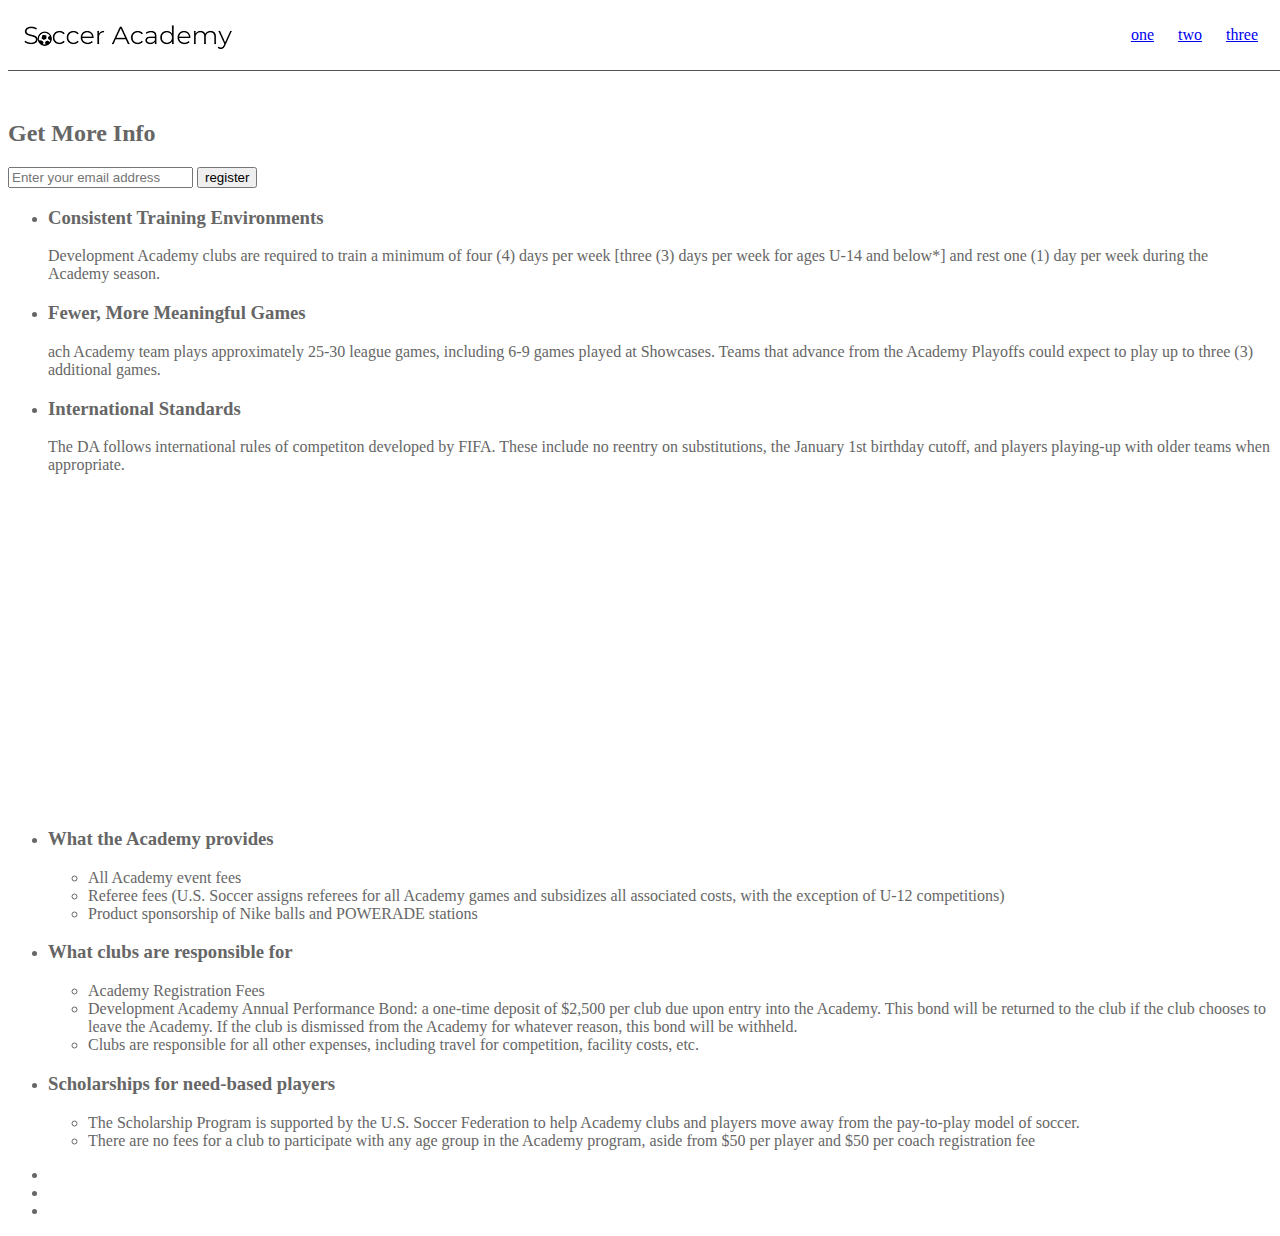
==== Responsive_Web_Design/Landing_Page/index.html @ 5cb4556f "feat: Add structure for Landing Page" ====
<!DOCTYPE html>
<html lang="en">
<head>
    <meta charset="UTF-8">
    <meta name="viewport" content="width=device-width, initial-scale=1.0">
    <meta http-equiv="X-UA-Compatible" content="ie=edge">
    
    <title>Document</title>
    <link rel="stylesheet" type="text/css" href="style.css">
</head>
<body>
    <header id="header" class="header">
        <div class="logo">
            <img src="logo.png" alt="logo" id="header-img">
        </div>
        <nav id="nav-bar" class="nav-bar">
            <ul>
                <li><a href="#" class="nav-link">one</a></li>
                <li><a href="#" class="nav-link">two</a></li>
                <li><a href="#" class="nav-link">three</a></li>
            </ul>
        </nav>
    </header>
    <main class="main">
        <section>
            <h2>Get More Info</h2>
            <form id="form" action="https://www.freecodecamp.com/email-submit" method="POST">
                <input type="email" id="email" placeholder="Enter your email address" required>
                <input type="submit" id="submit" value="register">
            </form>
        </section>
        <div>
            <ul>
                <li>
                    <div>
                        <h3>Consistent Training Environments</h3>
                        <p>Development Academy clubs are required to train a minimum of four (4) days per week [three (3) days per week for ages U-14 and below*] and rest one (1) day per week during the Academy season.</p>
                    </div>
                </li>
                <li>
                    <div>
                        <h3>Fewer, More Meaningful Games</h3>
                        <p>ach Academy team plays approximately 25-30 league games, including 6-9 games played at Showcases. Teams that advance from the Academy Playoffs could expect to play up to three (3) additional games.</p>
                    </div>
                </li>
                <li>
                    <div>
                        <h3>International Standards</h3>
                        <p>The DA follows international rules of competiton developed by FIFA. These include no reentry on substitutions, the January 1st birthday cutoff, and players playing-up with older teams when appropriate.</p>
                    </div>
                </li>
            </ul>
        </div>
        <div>           
            <iframe id="video" width="560" height="315" src="https://www.youtube.com/embed/M3QyrB-0-Ho" frameborder="0" allow="accelerometer; autoplay; encrypted-media; gyroscope; picture-in-picture" allowfullscreen></iframe>
        </div>
        <div>
            <ul>
                <li>
                    <div>
                        <h3>What the Academy provides</h3>
                        <ul>
                            <li>All Academy event fees</li>
                            <li>Referee fees (U.S. Soccer assigns referees for all Academy games and subsidizes all associated costs, with the exception of U-12 competitions)</li>
                            <li>Product sponsorship of Nike balls and POWERADE stations</li>
                        </ul>
                    </div>
                </li>
                <li>
                    <div>
                        <h3>What clubs are responsible for</h3>
                        <ul>
                            <li>Academy Registration Fees</li>
                            <li>Development Academy Annual Performance Bond: a one-time deposit of $2,500 per club due upon entry into the Academy. This bond will be returned to the club if the club chooses to leave the Academy. If the club is dismissed from the Academy for whatever reason, this bond will be withheld.</li>
                            <li>Clubs are responsible for all other expenses, including travel for competition, facility costs, etc.</li>
                        </ul>
                        
                    </div>
                </li>
                <li>
                    <div>
                        <h3>Scholarships for need-based players</h3>
                        <ul>
                            <li>The Scholarship Program is supported by the U.S. Soccer Federation to help Academy clubs and players move away from the pay-to-play model of soccer.</li>
                            <li>There are no fees for a club to participate with any age group in the Academy program, aside from $50 per player and $50 per coach registration fee</li>
                        </ul>
                    </div>
                </li>
            </ul>
        </div>
    </main>
    <footer>
        <ul>
            <li></li>
            <li></li>
            <li></li>
        </ul>
    </footer>
</body>
</html>
---- Responsive_Web_Design/Landing_Page/style.css ----
html {
    box-sizing: border-box;
    font-size: 62.5%;
  }

  body {
      font-size: 1.6rem;
      color: #666;
  }

  *, *:before, *:after {
    box-sizing: inherit;
  }

  .header {
      overflow: hidden;
      position: fixed;
      top: 0;
      width: 100%;
      display: flex;
      justify-content: space-between;
      background-color: #fff;
      border-bottom: rgb(83, 83, 83) solid 1px;
  }

.logo {
    margin-top: 2rem;
}

.nav-bar ul {
    list-style-type: none;
    margin-right: 2rem;
}

.nav-bar ul li {
    text-align: center;
    margin: 0 auto;
    padding: 1rem;
    display: inline-block;
}

  .main {
      margin-top: 120px; /* Add a top margin to avoid content overlay */
  }
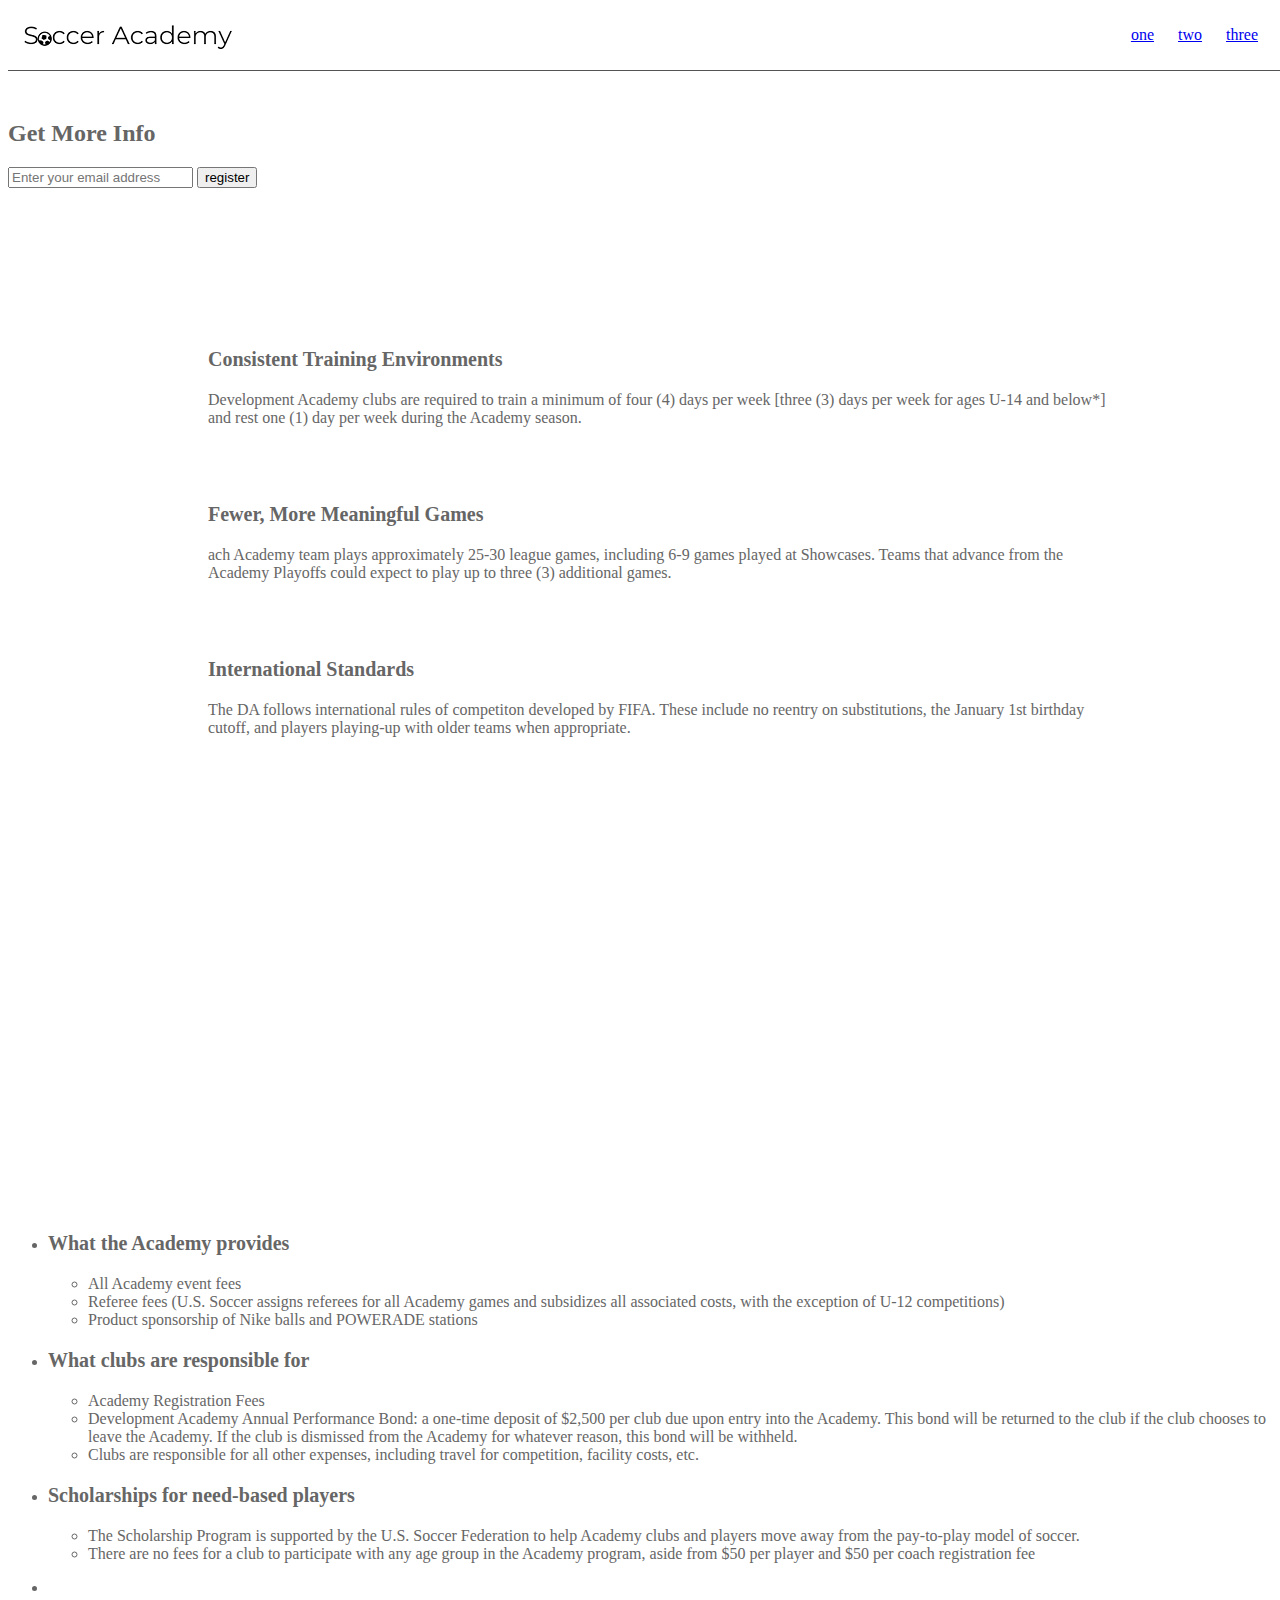
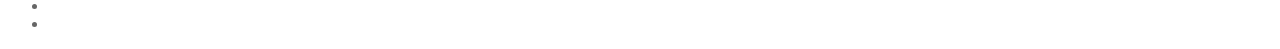
==== commit 17027c68: "feat: Implement info section" ====
--- a/Responsive_Web_Design/Landing_Page/index.html
+++ b/Responsive_Web_Design/Landing_Page/index.html
@@ -7,6 +7,9 @@
     
     <title>Document</title>
     <link rel="stylesheet" type="text/css" href="style.css">
+    <link rel="stylesheet" href="https://use.fontawesome.com/releases/v5.7.1/css/all.css" integrity="sha384-fnmOCqbTlWIlj8LyTjo7mOUStjsKC4pOpQbqyi7RrhN7udi9RwhKkMHpvLbHG9Sr" crossorigin="anonymous">
+
+
 </head>
 <body>
     <header id="header" class="header">
@@ -29,32 +32,41 @@
                 <input type="submit" id="submit" value="register">
             </form>
         </section>
-        <div>
+        <section id="info" class="info">
             <ul>
-                <li>
+                <li class="info-list">
+                    <div class="info-icon">
+                        <i class="fab fa-font-awesome-flag"></i>
+                    </div>
                     <div>
                         <h3>Consistent Training Environments</h3>
                         <p>Development Academy clubs are required to train a minimum of four (4) days per week [three (3) days per week for ages U-14 and below*] and rest one (1) day per week during the Academy season.</p>
+                    </div>            
+                </li>
+                <li class="info-list">
+                    <div class="info-icon">
+                        <i class="fas fa-futbol"></i>
                     </div>
-                </li>
-                <li>
                     <div>
                         <h3>Fewer, More Meaningful Games</h3>
                         <p>ach Academy team plays approximately 25-30 league games, including 6-9 games played at Showcases. Teams that advance from the Academy Playoffs could expect to play up to three (3) additional games.</p>
                     </div>
                 </li>
-                <li>
+                <li class="info-list">
+                    <div class="info-icon">
+                        <i class="fas fa-globe-americas"></i>
+                    </div>
                     <div>
                         <h3>International Standards</h3>
                         <p>The DA follows international rules of competiton developed by FIFA. These include no reentry on substitutions, the January 1st birthday cutoff, and players playing-up with older teams when appropriate.</p>
                     </div>
                 </li>
             </ul>
-        </div>
-        <div>           
+        </section>
+        <section id="demo">           
             <iframe id="video" width="560" height="315" src="https://www.youtube.com/embed/M3QyrB-0-Ho" frameborder="0" allow="accelerometer; autoplay; encrypted-media; gyroscope; picture-in-picture" allowfullscreen></iframe>
-        </div>
-        <div>
+        </section>
+        <section id="cost">
             <ul>
                 <li>
                     <div>
@@ -87,7 +99,7 @@
                     </div>
                 </li>
             </ul>
-        </div>
+        </section>
     </main>
     <footer>
         <ul>
--- a/Responsive_Web_Design/Landing_Page/style.css
+++ b/Responsive_Web_Design/Landing_Page/style.css
@@ -10,6 +10,10 @@
 
   *, *:before, *:after {
     box-sizing: inherit;
+  }
+
+  h3 {
+    font-size: 2rem;
   }
 
   .header {
@@ -41,4 +45,32 @@
 
   .main {
       margin-top: 120px; /* Add a top margin to avoid content overlay */
-  }+  }
+
+  .info {
+    width: 100%;
+    margin: 10rem auto;
+    max-width: 1024px;
+  }
+
+  .info ul {
+      list-style-type: none;
+      padding: 2rem;
+  }
+  
+  .info-list {
+    display: flex;
+    width: 100%;
+    
+  }
+
+  .info-list div {
+    padding: 2rem;
+  }
+
+  .info-icon {
+      font-size: 10rem;
+      color: #0255A5;
+      padding: 2rem;
+  }
+
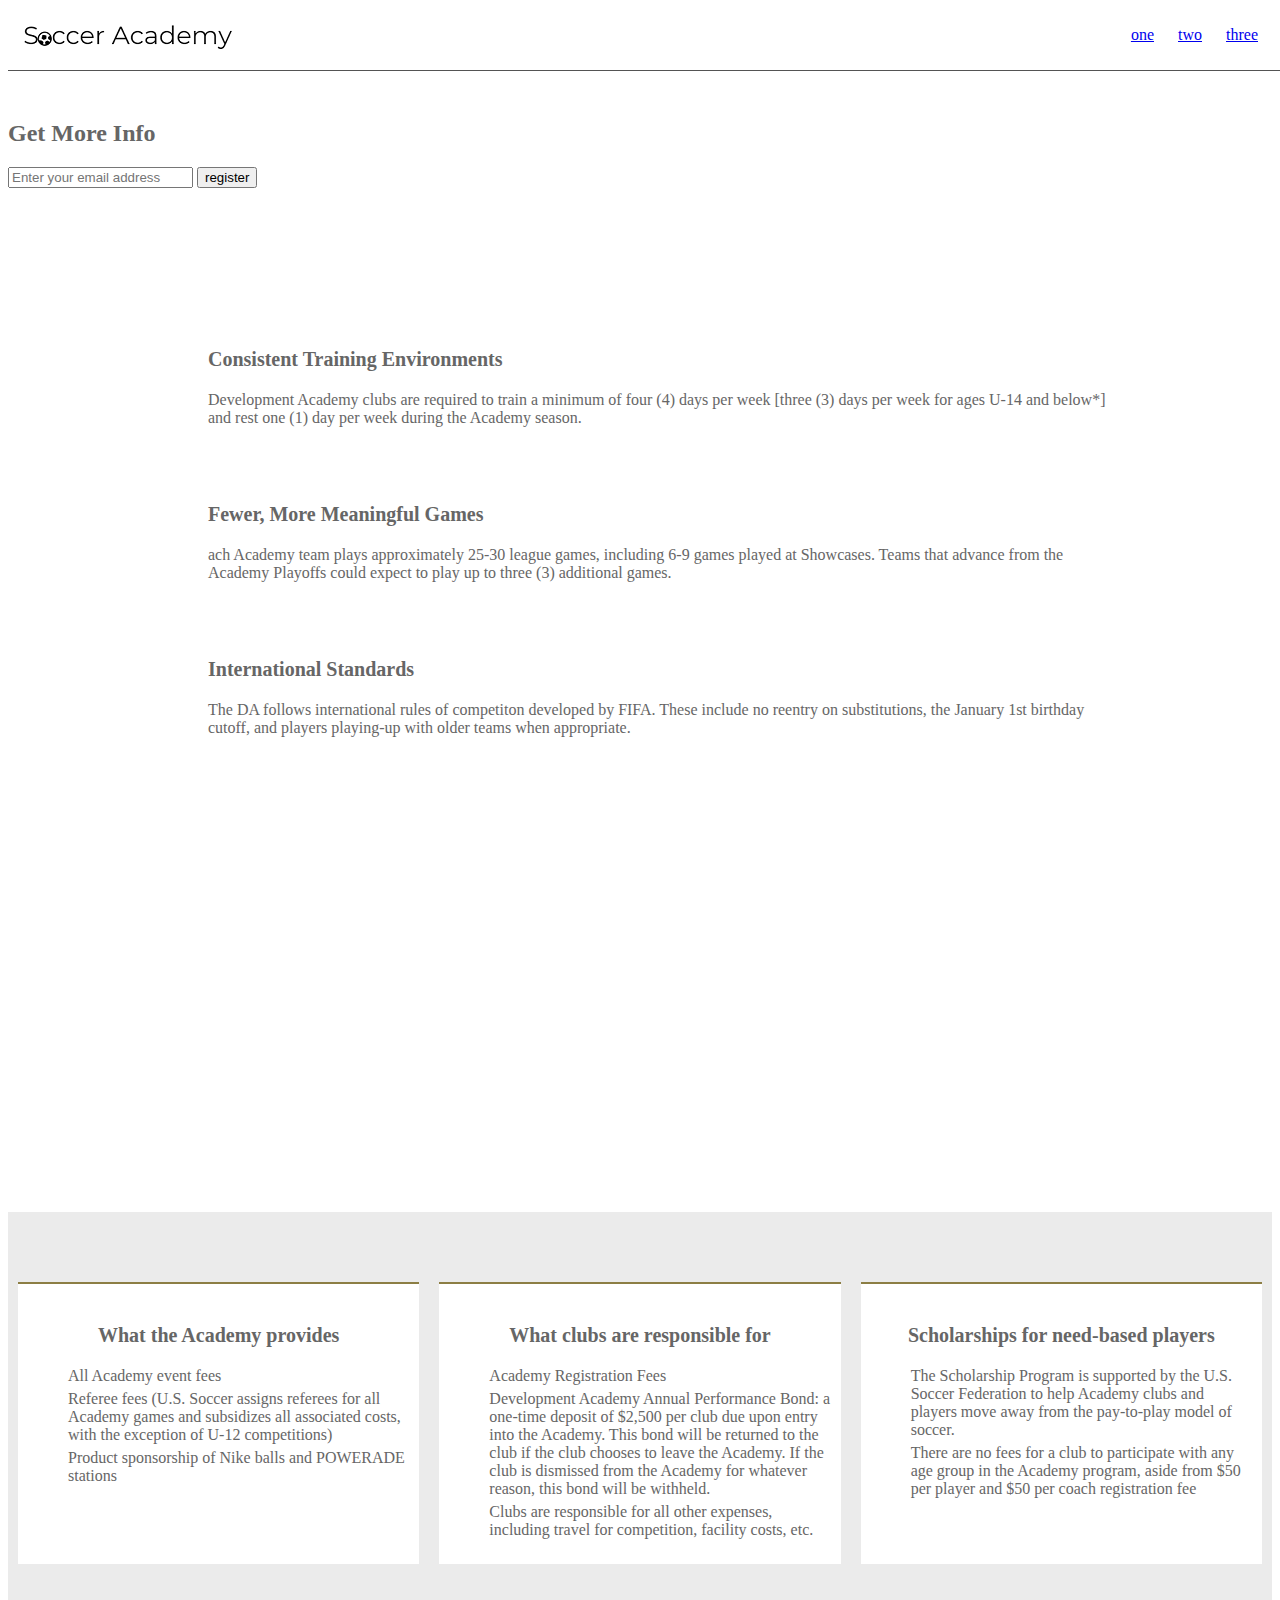
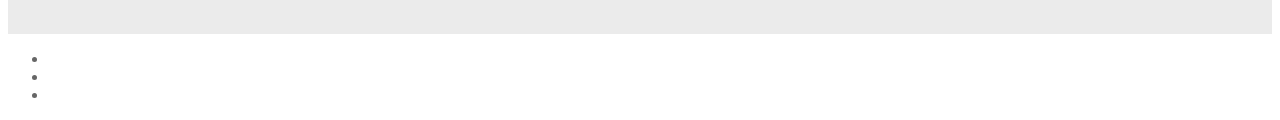
==== commit 2cea728b: "feat: Implement Cost Section" ====
--- a/Responsive_Web_Design/Landing_Page/index.html
+++ b/Responsive_Web_Design/Landing_Page/index.html
@@ -66,9 +66,9 @@
         <section id="demo">           
             <iframe id="video" width="560" height="315" src="https://www.youtube.com/embed/M3QyrB-0-Ho" frameborder="0" allow="accelerometer; autoplay; encrypted-media; gyroscope; picture-in-picture" allowfullscreen></iframe>
         </section>
-        <section id="cost">
-            <ul>
-                <li>
+        <section id="cost" class="cost">
+            <ul class="cost-list">
+                <li class="cost-list-item">
                     <div>
                         <h3>What the Academy provides</h3>
                         <ul>
@@ -78,7 +78,7 @@
                         </ul>
                     </div>
                 </li>
-                <li>
+                <li class="cost-list-item">
                     <div>
                         <h3>What clubs are responsible for</h3>
                         <ul>
@@ -89,7 +89,7 @@
                         
                     </div>
                 </li>
-                <li>
+                <li class="cost-list-item">
                     <div>
                         <h3>Scholarships for need-based players</h3>
                         <ul>
--- a/Responsive_Web_Design/Landing_Page/style.css
+++ b/Responsive_Web_Design/Landing_Page/style.css
@@ -17,14 +17,14 @@
   }
 
   .header {
-      overflow: hidden;
-      position: fixed;
-      top: 0;
-      width: 100%;
-      display: flex;
-      justify-content: space-between;
-      background-color: #fff;
-      border-bottom: rgb(83, 83, 83) solid 1px;
+    overflow: hidden;
+    position: fixed;
+    top: 0;
+    width: 100%;
+    display: flex;
+    justify-content: space-between;
+    background-color: #fff;
+    border-bottom: rgb(83, 83, 83) solid 1px;
   }
 
 .logo {
@@ -44,7 +44,7 @@
 }
 
   .main {
-      margin-top: 120px; /* Add a top margin to avoid content overlay */
+    margin-top: 120px; /* Add a top margin to avoid content overlay */
   }
 
   .info {
@@ -54,8 +54,8 @@
   }
 
   .info ul {
-      list-style-type: none;
-      padding: 2rem;
+    list-style-type: none;
+    padding: 2rem;
   }
   
   .info-list {
@@ -69,8 +69,42 @@
   }
 
   .info-icon {
-      font-size: 10rem;
-      color: #0255A5;
-      padding: 2rem;
+    font-size: 10rem;
+    color: #0255A5;
+    padding: 2rem;
   }
 
+  .cost {
+    width: 100%;
+  }
+
+  .cost ul {
+    list-style-type: none;
+  }
+
+  .cost-list {
+    display: flex;
+    flex-wrap: wrap;
+    flex-direction: row;
+    margin: auto;
+    width: 100%;
+    background-color: #EBEBEB;
+    padding: 6rem 0;
+  }
+
+  .cost-list-item {
+    max-width: calc(100% / 3 - 2rem) ;
+    background-color: #fff;
+    padding: 2rem 1rem;
+    border-top: 2px solid #8C7E44;
+    margin: 1rem;
+  }
+
+  .cost-list-item h3 {
+    text-align: center;
+  }
+
+  .cost-list-item ul li {
+    margin: .5rem 0;
+  }
+
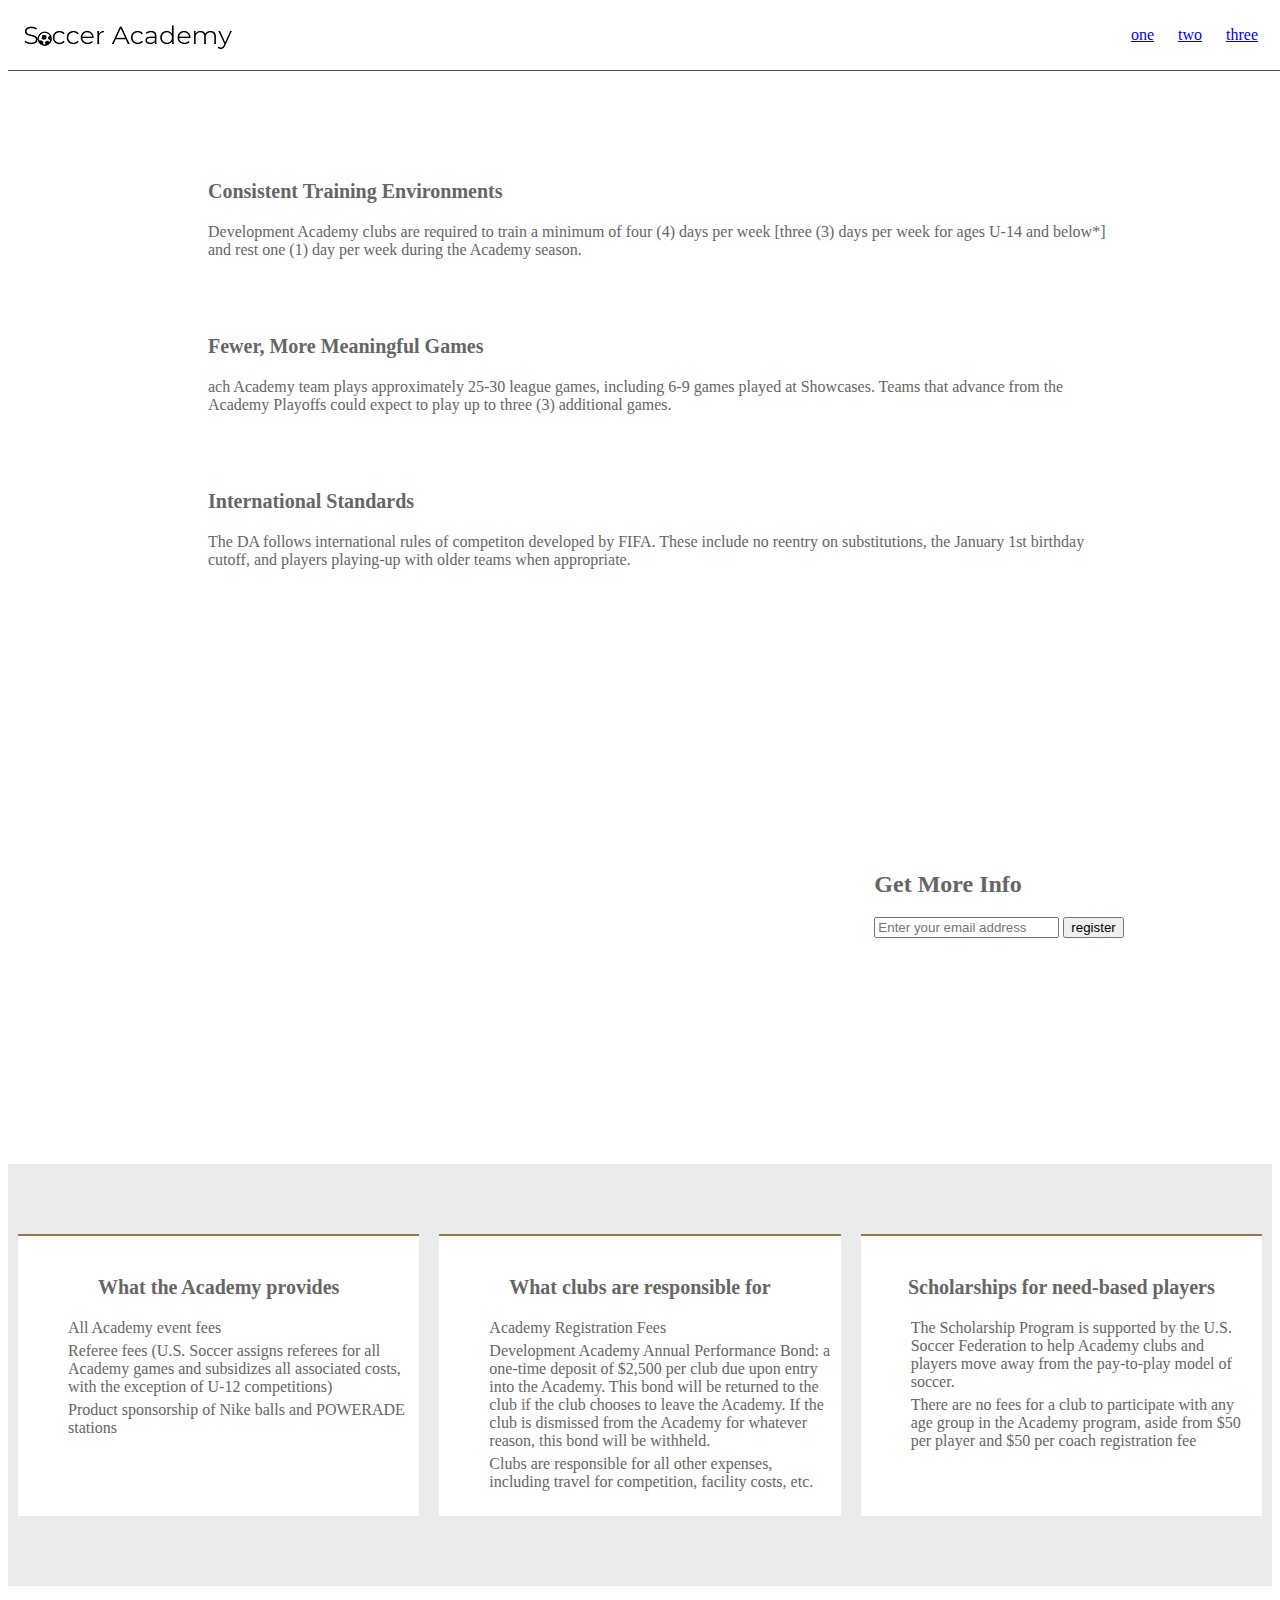
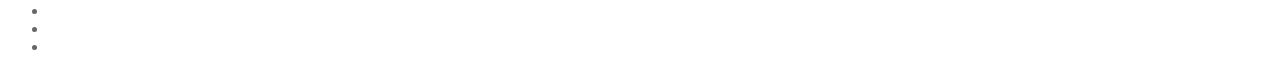
==== commit 6f6ebb32: "feat: Implement Contact Section" ====
--- a/Responsive_Web_Design/Landing_Page/index.html
+++ b/Responsive_Web_Design/Landing_Page/index.html
@@ -25,13 +25,7 @@
         </nav>
     </header>
     <main class="main">
-        <section>
-            <h2>Get More Info</h2>
-            <form id="form" action="https://www.freecodecamp.com/email-submit" method="POST">
-                <input type="email" id="email" placeholder="Enter your email address" required>
-                <input type="submit" id="submit" value="register">
-            </form>
-        </section>
+        
         <section id="info" class="info">
             <ul>
                 <li class="info-list">
@@ -63,9 +57,19 @@
                 </li>
             </ul>
         </section>
-        <section id="demo">           
-            <iframe id="video" width="560" height="315" src="https://www.youtube.com/embed/M3QyrB-0-Ho" frameborder="0" allow="accelerometer; autoplay; encrypted-media; gyroscope; picture-in-picture" allowfullscreen></iframe>
-        </section>
+        <div class="contact">
+            <section id="demo" class="demo">           
+                <iframe id="video" width="560" height="315" src="https://www.youtube.com/embed/M3QyrB-0-Ho" frameborder="0" allow="accelerometer; autoplay; encrypted-media; gyroscope; picture-in-picture" allowfullscreen></iframe>
+            </section>
+            <section class="form">
+                <h2>Get More Info</h2>
+                <form id="form" action="https://www.freecodecamp.com/email-submit" method="POST">
+                    <input type="email" id="email" placeholder="Enter your email address" required>
+                    <input type="submit" id="submit" value="register">
+                </form>
+            </section>
+        </div>
+        
         <section id="cost" class="cost">
             <ul class="cost-list">
                 <li class="cost-list-item">
--- a/Responsive_Web_Design/Landing_Page/style.css
+++ b/Responsive_Web_Design/Landing_Page/style.css
@@ -108,3 +108,20 @@
     margin: .5rem 0;
   }
 
+  .contact {
+    display: flex;
+    flex-wrap: wrap;
+    justify-content: space-evenly;
+    align-items: center;
+    margin: 10rem 1rem;
+
+  }
+
+  .demo {
+    margin: 1rem;
+  }
+
+  .form {
+    justify-self: end;
+  }
+
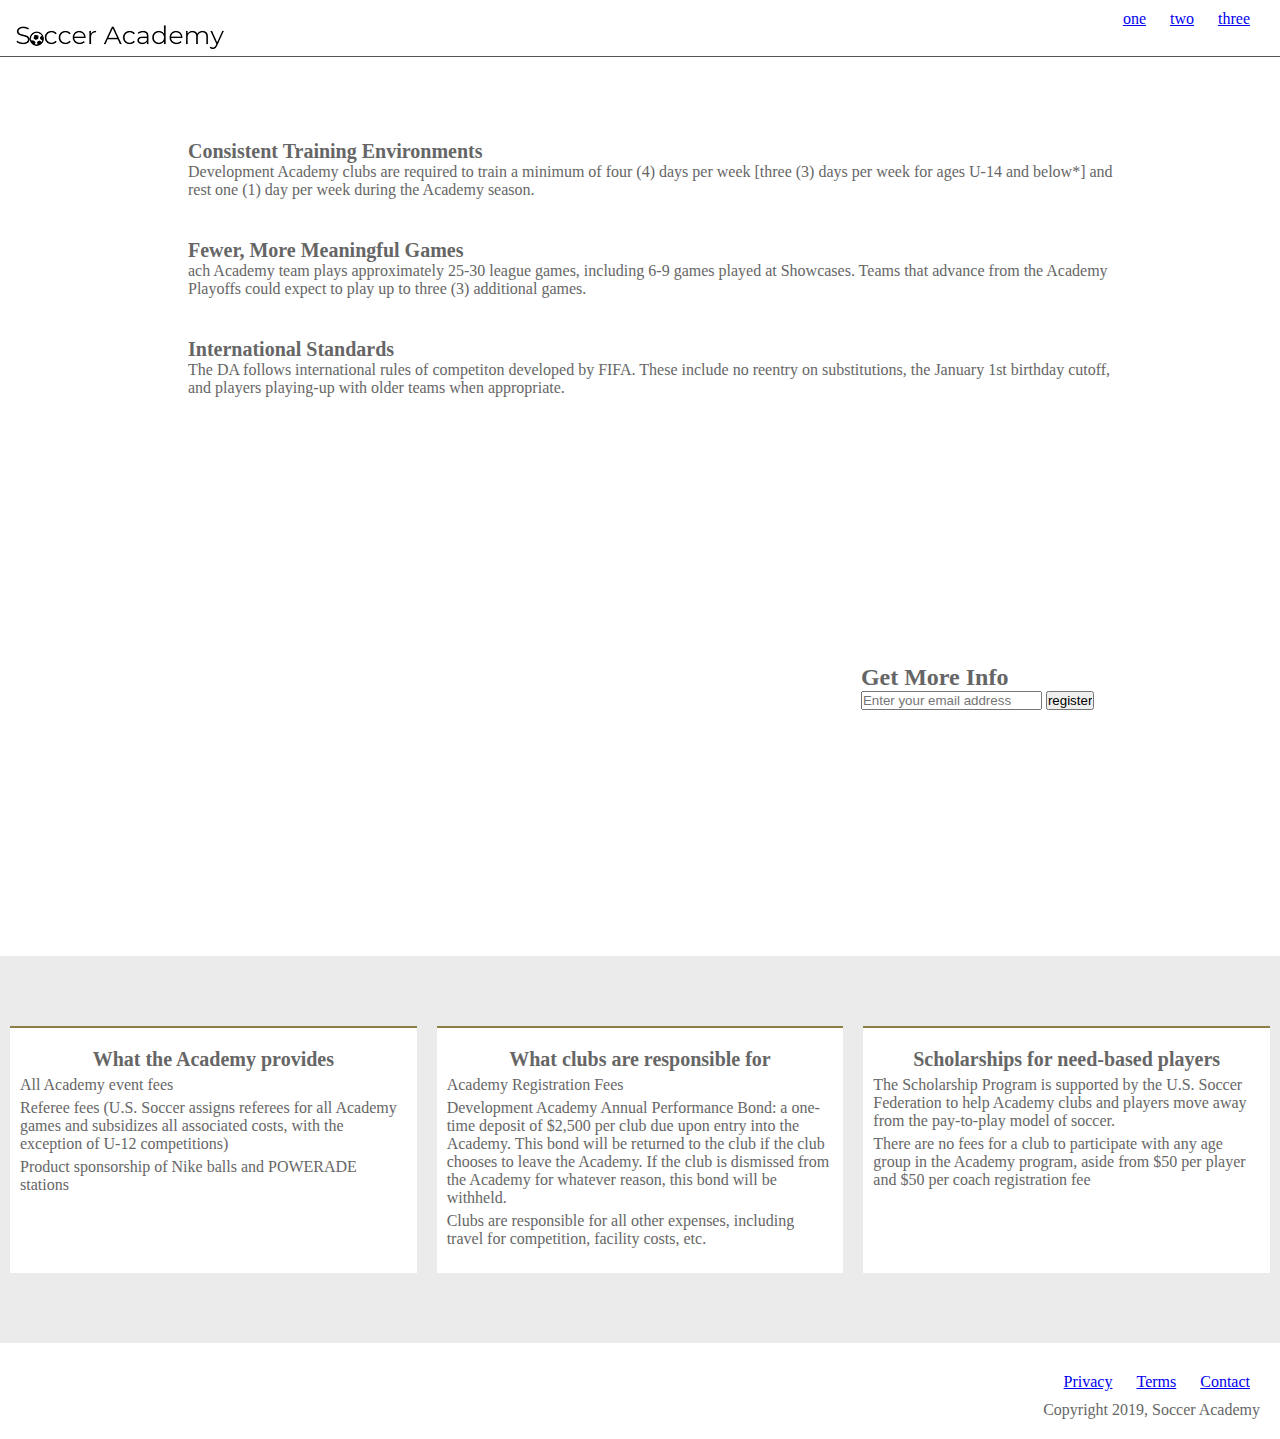
==== commit 9f50606f: "feat: Implement footer" ====
--- a/Responsive_Web_Design/Landing_Page/index.html
+++ b/Responsive_Web_Design/Landing_Page/index.html
@@ -106,11 +106,12 @@
         </section>
     </main>
     <footer>
-        <ul>
-            <li></li>
-            <li></li>
-            <li></li>
+        <ul class="footer-links">
+            <li><a href="#">Privacy</a></li>
+            <li><a href="#">Terms</a></li>
+            <li><a href="#">Contact</a></li>
         </ul>
+        <p>Copyright 2019, Soccer Academy</p>
     </footer>
 </body>
 </html>--- a/Responsive_Web_Design/Landing_Page/style.css
+++ b/Responsive_Web_Design/Landing_Page/style.css
@@ -1,3 +1,8 @@
+* {
+  margin: 0;
+  padding: 0;
+}
+
 html {
     box-sizing: border-box;
     font-size: 62.5%;
@@ -6,6 +11,7 @@
   body {
       font-size: 1.6rem;
       color: #666;
+      background-color: #fff;
   }
 
   *, *:before, *:after {
@@ -51,11 +57,12 @@
     width: 100%;
     margin: 10rem auto;
     max-width: 1024px;
+    background-color: #fff;
   }
 
   .info ul {
     list-style-type: none;
-    padding: 2rem;
+    padding: 0;
   }
   
   .info-list {
@@ -108,20 +115,48 @@
     margin: .5rem 0;
   }
 
+  @media only screen and (max-width: 800px) {
+    .cost-list {
+      flex-direction: column;
+      width: 100%;
+    }
+
+    .cost-list-item {
+      width: 100%;
+      max-width: calc(100% - 2rem) ;
+      margin: 1rem;
+    }
+  }
+
   .contact {
     display: flex;
     flex-wrap: wrap;
-    justify-content: space-evenly;
+    max-width: 1024px;
+    justify-content: space-around;
     align-items: center;
-    margin: 10rem 1rem;
-
+    margin: 10rem auto;
+    background-color: #fff;
   }
 
   .demo {
-    margin: 1rem;
+    margin: 1rem 0;
   }
 
   .form {
     justify-self: end;
   }
 
+  footer {
+    padding: 2rem;
+    text-align: right;
+  }
+
+  .footer-links {
+    list-style-type: none;
+  }
+
+  .footer-links li {
+    display: inline-block;
+    padding: 1rem;
+  }
+
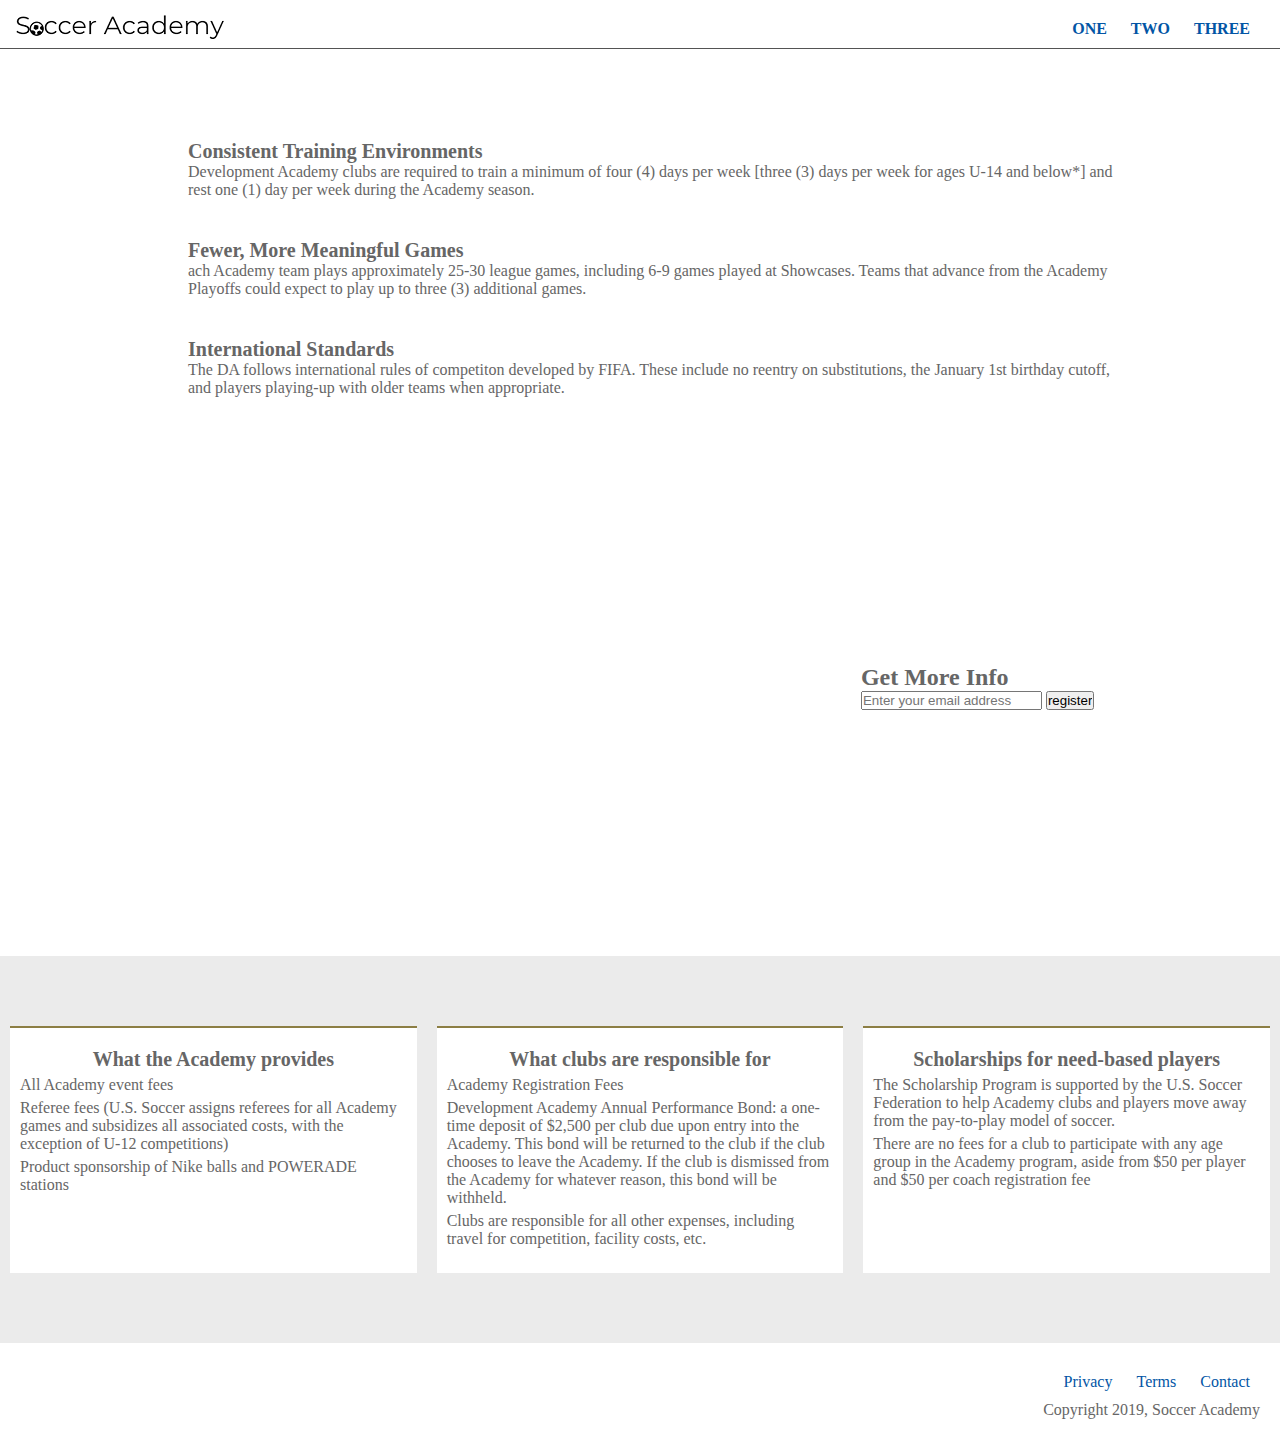
==== commit 8e46f567: "feat: style links" ====
--- a/Responsive_Web_Design/Landing_Page/index.html
+++ b/Responsive_Web_Design/Landing_Page/index.html
@@ -13,16 +13,18 @@
 </head>
 <body>
     <header id="header" class="header">
-        <div class="logo">
-            <img src="logo.png" alt="logo" id="header-img">
-        </div>
-        <nav id="nav-bar" class="nav-bar">
-            <ul>
-                <li><a href="#" class="nav-link">one</a></li>
-                <li><a href="#" class="nav-link">two</a></li>
-                <li><a href="#" class="nav-link">three</a></li>
-            </ul>
-        </nav>
+        <div class="header-wrapper">
+            <div class="logo">
+                    <img src="logo.png" alt="logo" id="header-img">
+                </div>
+                <nav id="nav-bar" class="nav-bar">
+                    <ul>
+                        <li><a href="#" class="nav-link">one</a></li>
+                        <li><a href="#" class="nav-link">two</a></li>
+                        <li><a href="#" class="nav-link">three</a></li>
+                    </ul>
+                </nav>
+        </div>  
     </header>
     <main class="main">
         
--- a/Responsive_Web_Design/Landing_Page/style.css
+++ b/Responsive_Web_Design/Landing_Page/style.css
@@ -22,24 +22,39 @@
     font-size: 2rem;
   }
 
+  a {
+    color: #0255A5;
+    text-decoration: none;
+  }
+
   .header {
     overflow: hidden;
     position: fixed;
     top: 0;
-    width: 100%;
-    display: flex;
-    justify-content: space-between;
+    width: 100%;  
     background-color: #fff;
     border-bottom: rgb(83, 83, 83) solid 1px;
   }
 
+  .header-wrapper {
+    max-width: 2000px;
+    margin: 0 auto;
+    display: flex;
+    justify-content: space-between;
+  }
+
 .logo {
-    margin-top: 2rem;
+    margin-top: 1rem;
+}
+
+.nav-bar {
+  margin-top: 1rem;
 }
 
 .nav-bar ul {
     list-style-type: none;
     margin-right: 2rem;
+    vertical-align: bottom;
 }
 
 .nav-bar ul li {
@@ -47,6 +62,16 @@
     margin: 0 auto;
     padding: 1rem;
     display: inline-block;
+}
+
+.nav-bar a {
+  text-transform: uppercase;
+  font-weight: 700;
+  
+}
+
+.nav-bar a:hover {
+  text-decoration: underline;
 }
 
   .main {
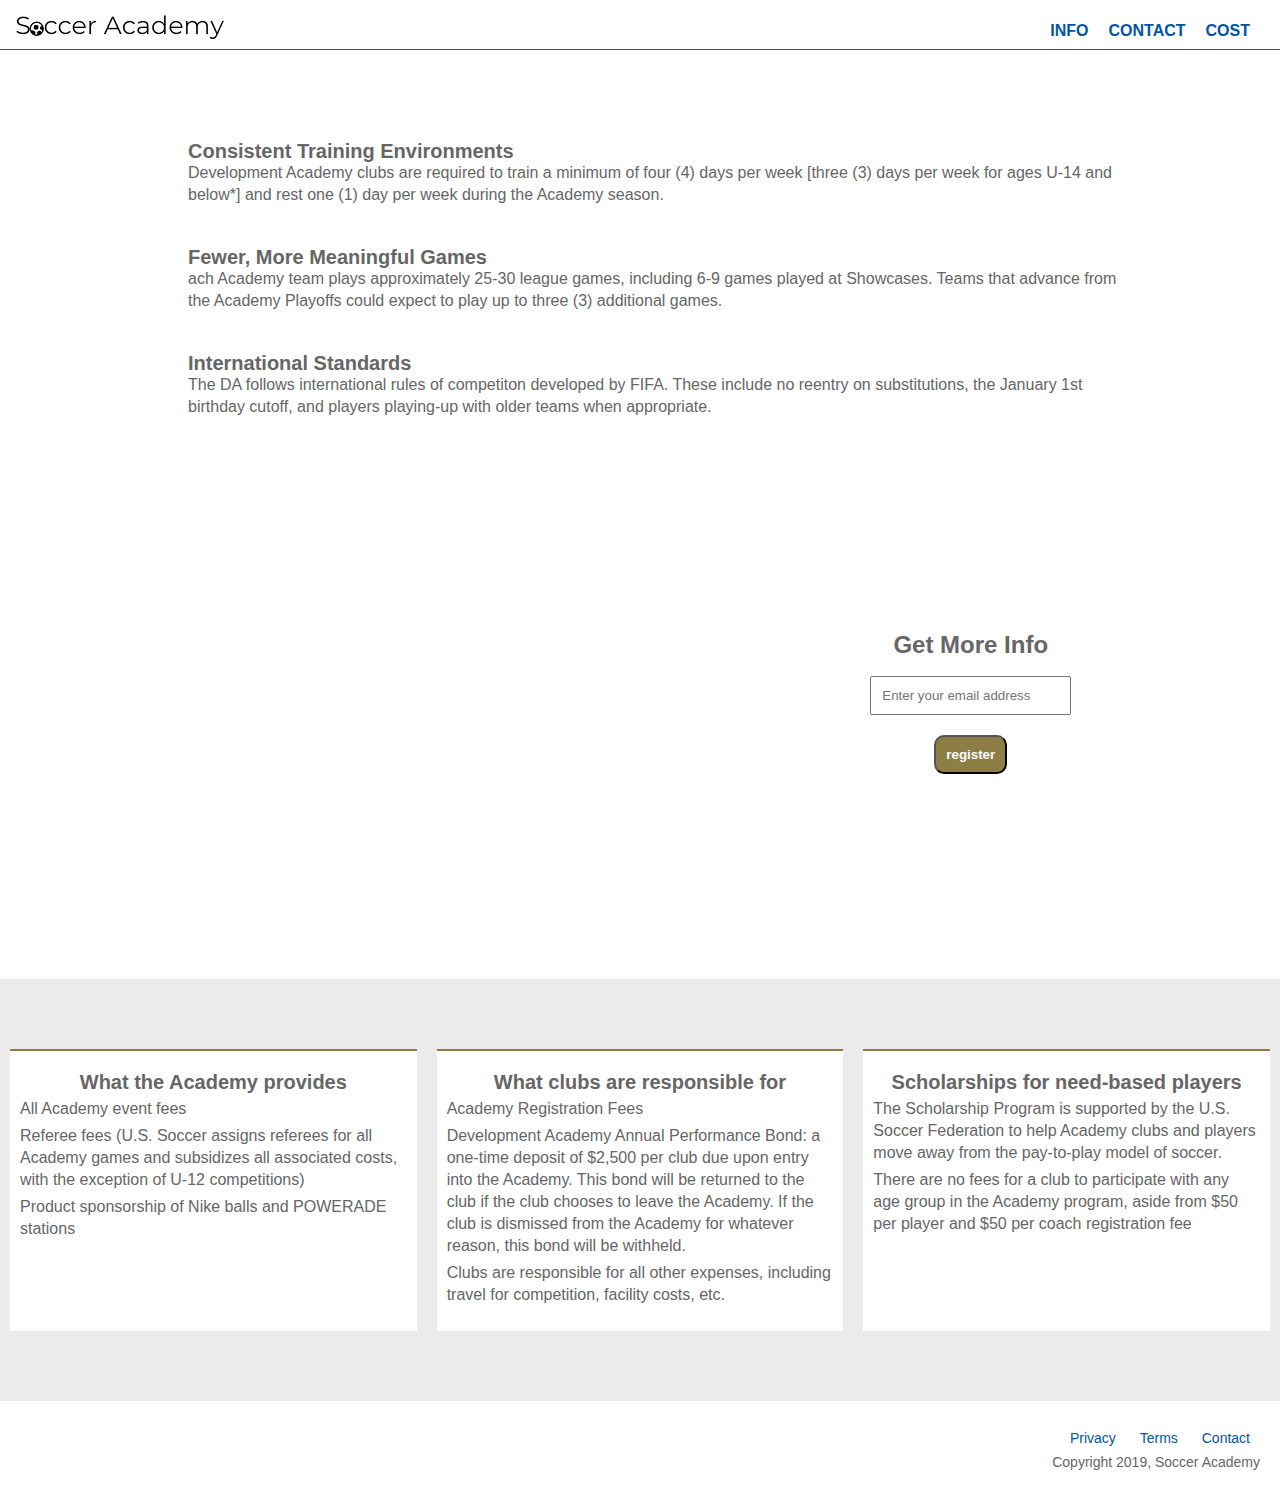
==== commit 8d8eafd0: "feat: make menu responsive" ====
--- a/Responsive_Web_Design/Landing_Page/index.html
+++ b/Responsive_Web_Design/Landing_Page/index.html
@@ -5,7 +5,7 @@
     <meta name="viewport" content="width=device-width, initial-scale=1.0">
     <meta http-equiv="X-UA-Compatible" content="ie=edge">
     
-    <title>Document</title>
+    <title>Soccer Academy</title>
     <link rel="stylesheet" type="text/css" href="style.css">
     <link rel="stylesheet" href="https://use.fontawesome.com/releases/v5.7.1/css/all.css" integrity="sha384-fnmOCqbTlWIlj8LyTjo7mOUStjsKC4pOpQbqyi7RrhN7udi9RwhKkMHpvLbHG9Sr" crossorigin="anonymous">
 
@@ -19,13 +19,18 @@
                 </div>
                 <nav id="nav-bar" class="nav-bar">
                     <ul>
-                        <li><a href="#" class="nav-link">one</a></li>
-                        <li><a href="#" class="nav-link">two</a></li>
-                        <li><a href="#" class="nav-link">three</a></li>
+                        <li><button class="menu-btn" onclick="document.getElementById('header').style.height == '200px' ? document.getElementById('header').style.height = '50px' : document.getElementById('header').style.height = '200px';">menu</button></li>
+                        <li><a href="#info" class="nav-link">info</a></li>
+                        <li><a href="#contact" class="nav-link">contact</a></li>
+                        <li><a href="#cost" class="nav-link">cost</a></li>
                     </ul>
                 </nav>
+
+                
         </div>  
     </header>
+
+    
     <main class="main">
         
         <section id="info" class="info">
@@ -58,16 +63,17 @@
                     </div>
                 </li>
             </ul>
-        </section>
-        <div class="contact">
+        </section>  
+
+        <div class="contact" id="contact">
             <section id="demo" class="demo">           
                 <iframe id="video" width="560" height="315" src="https://www.youtube.com/embed/M3QyrB-0-Ho" frameborder="0" allow="accelerometer; autoplay; encrypted-media; gyroscope; picture-in-picture" allowfullscreen></iframe>
             </section>
             <section class="form">
                 <h2>Get More Info</h2>
                 <form id="form" action="https://www.freecodecamp.com/email-submit" method="POST">
-                    <input type="email" id="email" placeholder="Enter your email address" required>
-                    <input type="submit" id="submit" value="register">
+                    <div><input type="email" id="email" name="email" placeholder="Enter your email address" required></div>
+                    <div><input type="submit" name="submit" id="submit" value="register"></div>
                 </form>
             </section>
         </div>
--- a/Responsive_Web_Design/Landing_Page/style.css
+++ b/Responsive_Web_Design/Landing_Page/style.css
@@ -12,6 +12,8 @@
       font-size: 1.6rem;
       color: #666;
       background-color: #fff;
+      font-family: 'Lato', sans-serif;
+      line-height: 2.2rem;
   }
 
   *, *:before, *:after {
@@ -34,6 +36,7 @@
     width: 100%;  
     background-color: #fff;
     border-bottom: rgb(83, 83, 83) solid 1px;
+    height: 50px;
   }
 
   .header-wrapper {
@@ -55,6 +58,8 @@
     list-style-type: none;
     margin-right: 2rem;
     vertical-align: bottom;
+    display: flex;
+    flex-direction: row;
 }
 
 .nav-bar ul li {
@@ -70,6 +75,16 @@
   
 }
 
+.menu-btn {
+  border: none;
+  background-color: transparent;
+  text-transform: uppercase;
+  font-weight: 700;
+  color: #0255A5;
+  cursor: pointer;
+  display: none;
+}
+
 .nav-bar a:hover {
   text-decoration: underline;
 }
@@ -150,6 +165,28 @@
       width: 100%;
       max-width: calc(100% - 2rem) ;
       margin: 1rem;
+    }
+
+    .nav-bar {
+      position: relative;
+    }
+
+    .nav-bar ul {
+      flex-direction: column;
+      position: absolute;
+      top: 0;
+      right: 100%;
+    }
+
+    .menu-btn {
+      display: block;
+    }
+
+  }
+
+  @media only screen and (min-width: 801px) { 
+    .header {
+      height: 50px!important;
     }
   }
 
@@ -167,13 +204,35 @@
     margin: 1rem 0;
   }
 
+  .form h2 {
+    margin-bottom: 1rem;
+  }
+
   .form {
     justify-self: end;
+    padding: 2rem;
+    text-align: center;
+  }
+
+  .form input[type="email"] {
+    padding: 1rem;
+    margin: 1rem;
+  }
+
+  .form input[type="submit"] {
+    padding: 1rem;
+    border-radius: 1rem;
+    font-weight: 700;
+    background-color: #8C7E44;;
+    color: #fff;
+    margin: 1rem;
   }
 
   footer {
     padding: 2rem;
     text-align: right;
+    line-height: 1.4rem;
+    font-size: 1.4rem;
   }
 
   .footer-links {
@@ -185,3 +244,5 @@
     padding: 1rem;
   }
 
+ 
+
